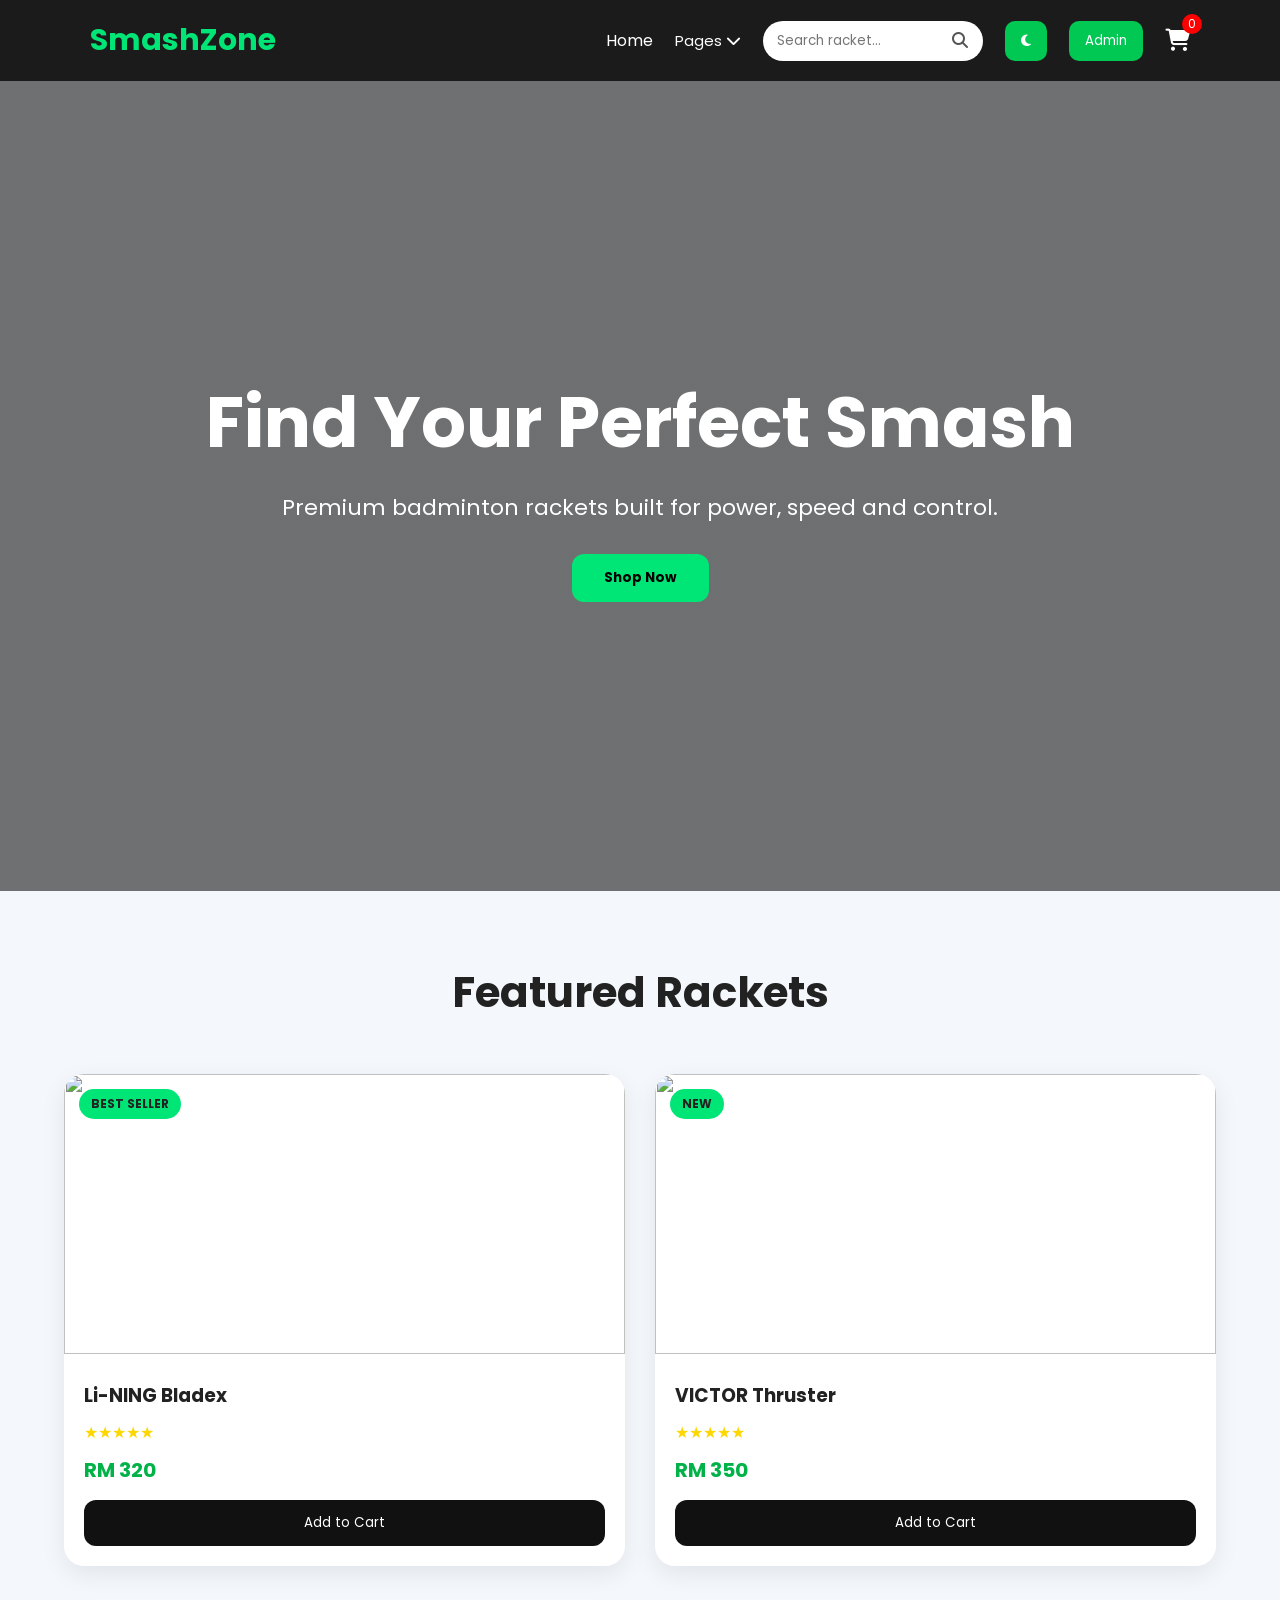
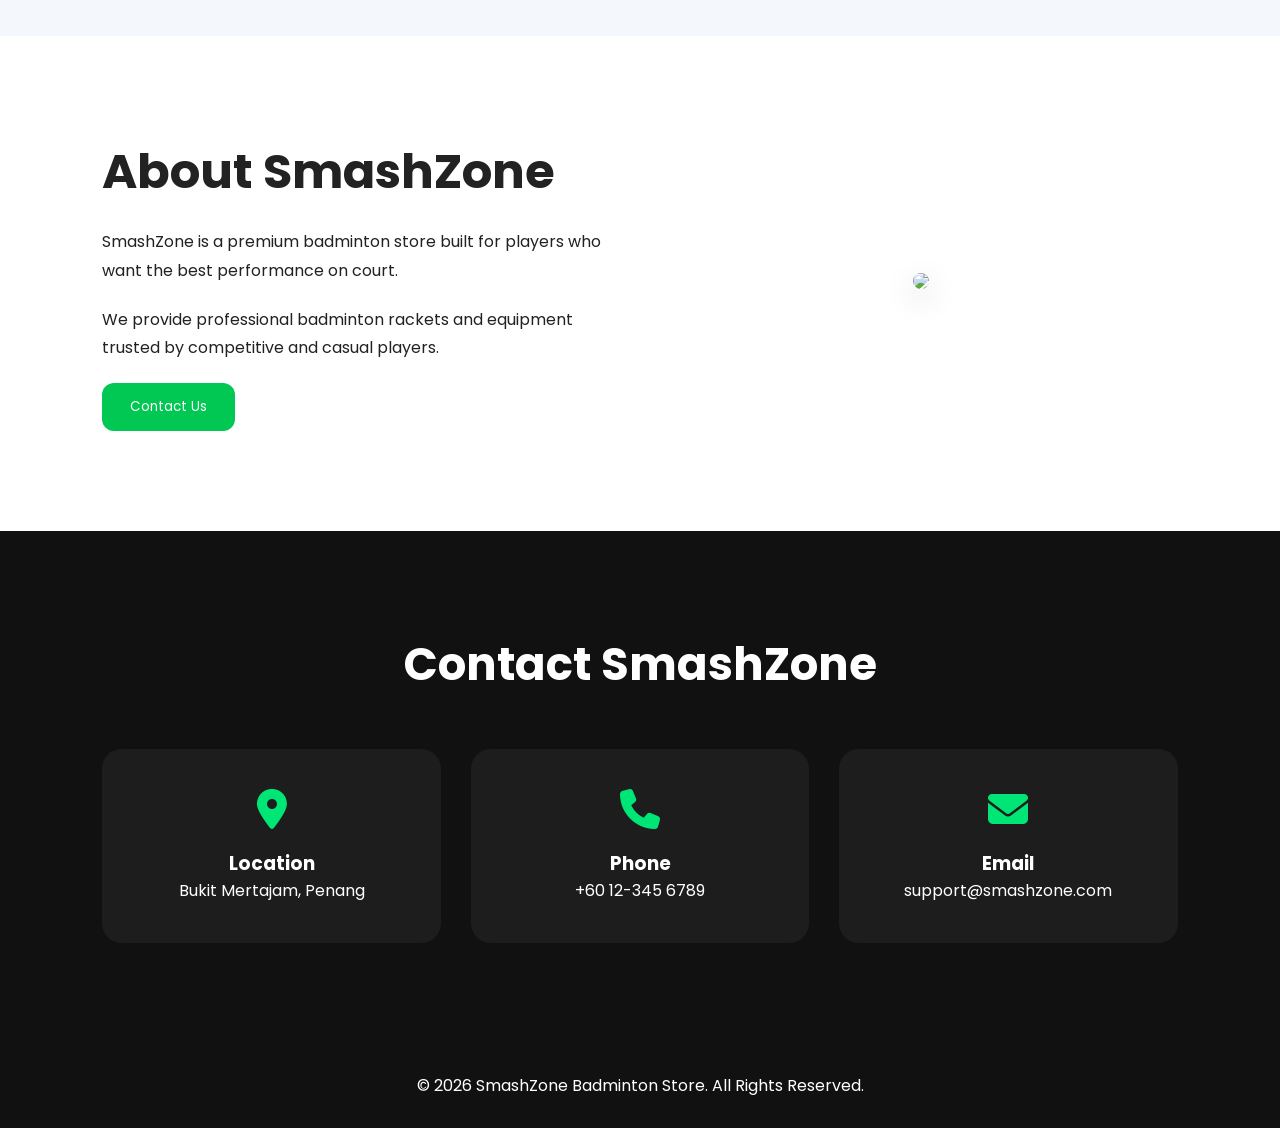
==== index.html @ 1cace9f4 "Add files via upload" ====
<!DOCTYPE html>
<html lang="en">

<head>
    <meta charset="UTF-8">
    <meta name="viewport" content="width=device-width, initial-scale=1.0">
    <title>SmashZone | Premium Badminton Store</title>

    <!-- FONT AWESOME -->
    <link rel="stylesheet"
        href="https://cdnjs.cloudflare.com/ajax/libs/font-awesome/6.5.1/css/all.min.css">

    <!-- GOOGLE FONT -->
    <link href="https://fonts.googleapis.com/css2?family=Poppins:wght@300;400;500;600;700&display=swap"
        rel="stylesheet">

    <style>

        *{
            margin:0;
            padding:0;
            box-sizing:border-box;
            font-family:"Poppins", sans-serif;
        }

        html{
            scroll-behavior:smooth;
        }

        body{
            background:#f4f7fb;
            color:#222;
        }

        /* NAVBAR */

        header{
            position:sticky;
            top:0;
            z-index:1000;

            display:flex;
            justify-content:space-between;
            align-items:center;

            padding:18px 7%;
            background:rgba(15,15,15,0.95);

            backdrop-filter:blur(10px);
        }

        .logo{
            font-size:30px;
            font-weight:700;
            color:#00e676;
        }

        nav{
            display:flex;
            align-items:center;
            gap:22px;
        }

        nav a{
            color:white;
            text-decoration:none;
            transition:0.3s;
        }

        nav a:hover{
            color:#00e676;
        }

        .nav-btn{
            background:#00c853;
            padding:10px 16px;
            border:none;
            border-radius:10px;
            color:white;
            cursor:pointer;
        }

        /* DROPDOWN */

        .dropdown{
            position:relative;
        }

        .dropbtn{
            background:transparent;
            border:none;
            color:white;
            cursor:pointer;
            font-size:15px;
        }

        .dropdown-content{

            position:absolute;
            top:35px;

            background:white;
            min-width:180px;

            border-radius:12px;

            overflow:hidden;

            opacity:0;
            visibility:hidden;

            transform:translateY(10px);

            transition:0.3s;

            box-shadow:0 8px 25px rgba(0,0,0,0.15);
        }

        .dropdown-content a{

            display:block;
            padding:14px 18px;

            color:#222;
            text-decoration:none;
        }

        .dropdown-content a:hover{
            background:#f3f3f3;
        }

        .dropdown:hover .dropdown-content{

            opacity:1;
            visibility:visible;

            transform:translateY(0);
        }

        /* SEARCH */

        .search-box{
            position:relative;
        }

        .search-box input{
            padding:10px 40px 10px 14px;
            border-radius:30px;
            border:none;
            outline:none;
            width:220px;
        }

        .search-box i{
            position:absolute;
            right:15px;
            top:11px;
            color:#555;
        }

        /* CART */

        .cart-icon{
            position:relative;
            color:white;
            font-size:22px;
            cursor:pointer;
        }

        .cart-count{
            position:absolute;
            top:-10px;
            right:-12px;

            width:20px;
            height:20px;

            background:red;
            border-radius:50%;

            display:flex;
            align-items:center;
            justify-content:center;

            font-size:12px;
        }

        /* HERO */

        .hero{

            min-height:90vh;

            background:
            linear-gradient(rgba(0,0,0,0.55),
            rgba(0,0,0,0.55)),
            url("images/lee-zii-jia-smash.jpg");

            background-size:cover;
            background-position:center;

            display:flex;
            justify-content:center;
            align-items:center;

            text-align:center;

            animation:zoomHero 12s infinite alternate ease-in-out;
        }

        @keyframes zoomHero{

            from{
                background-size:100%;
            }

            to{
                background-size:110%;
            }

        }

        .hero-content{
            color:white;
            padding:20px;
        }

        .hero h1{
            font-size:70px;
            margin-bottom:15px;
        }

        .hero p{
            font-size:22px;
            margin-bottom:30px;
        }

        .hero button{
            padding:14px 32px;
            border:none;
            border-radius:12px;
            background:#00e676;
            color:black;
            font-weight:700;
            cursor:pointer;
        }

        /* PRODUCTS */

        .container{
            width:90%;
            max-width:1300px;
            margin:auto;
            padding:70px 0;
        }

        .section-title{
            text-align:center;
            margin-bottom:50px;
            font-size:42px;
        }

        .product-grid{
            display:grid;
            grid-template-columns:repeat(auto-fit,minmax(270px,1fr));
            gap:30px;
        }

        .product-card{
            background:white;
            border-radius:20px;
            overflow:hidden;
            box-shadow:0 8px 25px rgba(0,0,0,0.08);
            transition:0.4s;
            position:relative;
        }

        .product-card:hover{
            transform:translateY(-10px);
        }

        .product-card img{
            width:100%;
            height:280px;
            object-fit:cover;
        }

        .product-info{
            padding:20px;
        }

        .price{
            color:#00b248;
            font-size:20px;
            font-weight:700;
            margin-top:10px;
        }

        .stars{
            color:gold;
            margin-top:10px;
        }

        .buy-btn{
            width:100%;
            border:none;
            padding:13px;
            border-radius:12px;
            background:#111;
            color:white;
            cursor:pointer;
            margin-top:15px;
        }

        .tag{
            position:absolute;
            top:15px;
            left:15px;

            background:#00e676;
            padding:6px 12px;
            border-radius:30px;

            font-size:12px;
            font-weight:bold;
        }

        /* ABOUT */

        .about-section{
            padding:100px 8%;
            background:white;
        }

        .about-container{
            display:flex;
            align-items:center;
            justify-content:space-between;
            gap:50px;
            flex-wrap:wrap;
        }

        .about-text{
            flex:1;
        }

        .about-text h2{
            font-size:48px;
            margin-bottom:20px;
        }

        .about-text p{
            margin-bottom:20px;
            line-height:1.8;
        }

        .about-text button{
            padding:14px 28px;
            border:none;
            border-radius:12px;
            background:#00c853;
            color:white;
            cursor:pointer;
        }

        .about-image{
            flex:1;
            text-align:center;
        }

        .about-image img{
            width:100%;
            max-width:500px;
            border-radius:25px;
            box-shadow:0 10px 30px rgba(0,0,0,0.2);
        }

        /* CONTACT */

        .contact-section{
            padding:100px 8%;
            background:#111;
            color:white;
            text-align:center;
        }

        .contact-section h2{
            font-size:45px;
            margin-bottom:50px;
        }

        .contact-container{
            display:grid;
            grid-template-columns:
            repeat(auto-fit,minmax(250px,1fr));
            gap:30px;
        }

        .contact-box{
            background:rgba(255,255,255,0.05);
            padding:40px 25px;
            border-radius:20px;
            transition:0.3s;
        }

        .contact-box:hover{
            transform:translateY(-10px);
        }

        .contact-box i{
            font-size:40px;
            margin-bottom:20px;
            color:#00e676;
        }

        /* CART */

        .cart-sidebar{
            position:fixed;
            top:0;
            right:-420px;

            width:400px;
            height:100vh;

            background:white;
            z-index:9999;

            transition:0.4s;
            padding:25px;
            overflow-y:auto;
        }

        .cart-sidebar.active{
            right:0;
        }

        .cart-header{
            display:flex;
            justify-content:space-between;
            align-items:center;
            margin-bottom:25px;
        }

        .cart-item{
            display:flex;
            justify-content:space-between;
            margin-bottom:18px;
        }

        .remove-btn{
            background:crimson;
            color:white;
            border:none;
            padding:7px 10px;
            border-radius:8px;
            cursor:pointer;
        }

        .checkout-btn{
            width:100%;
            margin-top:25px;
            padding:15px;

            border:none;
            border-radius:12px;

            background:#00c853;
            color:white;
        }

        /* LOGIN */

        .modal{
            position:fixed;
            inset:0;
            background:rgba(0,0,0,0.6);

            display:none;
            justify-content:center;
            align-items:center;
        }

        .modal-box{
            background:white;
            width:350px;
            padding:35px;
            border-radius:18px;
        }

        .modal-box input{
            width:100%;
            padding:12px;
            margin-bottom:18px;
        }

        .modal-box button{
            width:100%;
            padding:13px;
            background:#111;
            color:white;
            border:none;
        }

        /* FOOTER */

        footer{
            background:#111;
            color:white;
            text-align:center;
            padding:30px;
        }

        /* RESPONSIVE */

        @media(max-width:900px){

            .hero h1{
                font-size:45px;
            }

            nav{
                gap:12px;
            }

        }

        @media(max-width:700px){

            header{
                flex-direction:column;
                gap:15px;
            }

            nav{
                flex-wrap:wrap;
                justify-content:center;
            }

            .hero h1{
                font-size:36px;
            }

        }

    </style>

</head>

<body>

    <!-- NAVBAR -->

    <header>

        <div class="logo">SmashZone</div>

        <nav>

            <a href="#">Home</a>

            <div class="dropdown">

                <button class="dropbtn">
                    Pages
                    <i class="fa-solid fa-chevron-down"></i>
                </button>

                <div class="dropdown-content">

                    <a href="#products">Products</a>
                    <a href="#about">About</a>
                    <a href="#contact">Contact</a>

                </div>

            </div>

            <!-- SEARCH -->

            <div class="search-box">

                <input type="text"
                    placeholder="Search racket..."
                    id="searchInput">

                <i class="fa-solid fa-magnifying-glass"></i>

            </div>

            <!-- DARK MODE -->

            <button class="nav-btn"
                onclick="toggleDarkMode()">

                <i class="fa-solid fa-moon"></i>

            </button>

            <!-- ADMIN -->

            <button class="nav-btn"
                onclick="openLogin()">

                Admin

            </button>

            <!-- CART -->

            <div class="cart-icon"
                onclick="toggleCart()">

                <i class="fa-solid fa-cart-shopping"></i>

                <span class="cart-count"
                    id="cart-count">0</span>

            </div>

        </nav>

    </header>

    <!-- HERO -->

    <section class="hero">

        <div class="hero-content">

            <h1>Find Your Perfect Smash</h1>

            <p>
                Premium badminton rackets built for
                power, speed and control.
            </p>

            <button onclick="document.getElementById('products').scrollIntoView()">
                Shop Now
            </button>

        </div>

    </section>

    <!-- PRODUCTS -->

    <main class="container"
        id="products">

        <h2 class="section-title">
            Featured Rackets
        </h2>

        <div class="product-grid">

            <!-- PRODUCT -->

            <div class="product-card">

                <span class="tag">
                    BEST SELLER
                </span>

                <img src="images/lining-bladex.jpg">

                <div class="product-info">

                    <h3>Li-NING Bladex</h3>

                    <div class="stars">
                        ★★★★★
                    </div>

                    <p class="price">
                        RM 320
                    </p>

                    <button class="buy-btn"
                        onclick="addToCart('Li-NING Bladex',320)">

                        Add to Cart

                    </button>

                </div>

            </div>

            <!-- PRODUCT -->

            <div class="product-card">

                <span class="tag">
                    NEW
                </span>

                <img src="images/victor-thruster.jpg">

                <div class="product-info">

                    <h3>VICTOR Thruster</h3>

                    <div class="stars">
                        ★★★★★
                    </div>

                    <p class="price">
                        RM 350
                    </p>

                    <button class="buy-btn"
                        onclick="addToCart('VICTOR Thruster',350)">

                        Add to Cart

                    </button>

                </div>

            </div>

        </div>

    </main>

    <!-- ABOUT -->

    <section class="about-section"
        id="about">

        <div class="about-container">

            <div class="about-text">

                <h2>About SmashZone</h2>

                <p>
                    SmashZone is a premium badminton
                    store built for players who want
                    the best performance on court.
                </p>

                <p>
                    We provide professional badminton
                    rackets and equipment trusted by
                    competitive and casual players.
                </p>

                <button onclick="document.getElementById('contact').scrollIntoView()">
                    Contact Us
                </button>

            </div>

            <div class="about-image">

                <img src="images/about-badminton.jpg">

            </div>

        </div>

    </section>

    <!-- CONTACT -->

    <section class="contact-section"
        id="contact">

        <h2>Contact SmashZone</h2>

        <div class="contact-container">

            <div class="contact-box">

                <i class="fa-solid fa-location-dot"></i>

                <h3>Location</h3>

                <p>Bukit Mertajam, Penang</p>

            </div>

            <div class="contact-box">

                <i class="fa-solid fa-phone"></i>

                <h3>Phone</h3>

                <p>+60 12-345 6789</p>

            </div>

            <div class="contact-box">

                <i class="fa-solid fa-envelope"></i>

                <h3>Email</h3>

                <p>support@smashzone.com</p>

            </div>

        </div>

    </section>

    <!-- CART -->

    <div class="cart-sidebar"
        id="cartSidebar">

        <div class="cart-header">

            <h2>Your Cart</h2>

            <i class="fa-solid fa-xmark"
                style="cursor:pointer;font-size:25px"
                onclick="toggleCart()"></i>

        </div>

        <div id="cart-items"></div>

        <h3 style="margin-top:20px">

            Total: RM
            <span id="total">0</span>

        </h3>

        <button class="checkout-btn"
            onclick="checkout()">

            Proceed to Checkout

        </button>

    </div>

    <!-- LOGIN -->

    <div class="modal"
        id="loginModal">

        <div class="modal-box">

            <h2>Admin Login</h2>

            <input type="text"
                placeholder="Username"
                id="username">

            <input type="password"
                placeholder="Password"
                id="password">

            <button onclick="login()">
                Login
            </button>

        </div>

    </div>

    <!-- FOOTER -->

    <footer>

        <p>
            © 2026 SmashZone Badminton Store.
            All Rights Reserved.
        </p>

    </footer>

    <!-- JAVASCRIPT -->

    <script>

        // DARK MODE

        function toggleDarkMode(){

            document.body.classList.toggle("dark");

            if(document.body.classList.contains("dark")){

                document.body.style.background="#111";
                document.body.style.color="white";

            }
            else{

                document.body.style.background="#f4f7fb";
                document.body.style.color="#222";

            }

        }

        // CART

        let cart=
        JSON.parse(localStorage.getItem("cart")) || [];

        updateCart();

        function addToCart(product,price){

            cart.push({product,price});

            localStorage.setItem(
                "cart",
                JSON.stringify(cart)
            );

            updateCart();

            alert(product + " added to cart!");

        }

        function updateCart(){

            const cartItems=
            document.getElementById("cart-items");

            const totalText=
            document.getElementById("total");

            const cartCount=
            document.getElementById("cart-count");

            cartItems.innerHTML="";

            let total=0;

            cart.forEach((item,index)=>{

                total += item.price;

                cartItems.innerHTML += `

                    <div class="cart-item">

                        <div>

                            <h4>${item.product}</h4>

                            <p>RM ${item.price}</p>

                        </div>

                        <button class="remove-btn"
                            onclick="removeItem(${index})">

                            Remove

                        </button>

                    </div>

                `;

            });

            totalText.innerText=total;
            cartCount.innerText=cart.length;

        }

        function removeItem(index){

            cart.splice(index,1);

            localStorage.setItem(
                "cart",
                JSON.stringify(cart)
            );

            updateCart();

        }

        function toggleCart(){

            document.getElementById("cartSidebar")
            .classList.toggle("active");

        }

        // CHECKOUT

        function checkout(){

            if(cart.length===0){

                alert("Your cart is empty.");
                return;

            }

            alert(
                "Checkout successful! Thank you for shopping at SmashZone."
            );

            cart=[];

            localStorage.removeItem("cart");

            updateCart();

        }

        // LOGIN

        function openLogin(){

            document.getElementById("loginModal")
            .style.display="flex";

        }

        function login(){

            const username=
            document.getElementById("username").value;

            const password=
            document.getElementById("password").value;

            if(username==="admin"
            && password==="1234"){

                alert("Admin Login Successful!");

                document.getElementById("loginModal")
                .style.display="none";

            }
            else{

                alert("Wrong username or password.");

            }

        }

        // CLOSE MODAL

        window.onclick=function(event){

            const modal=
            document.getElementById("loginModal");

            if(event.target===modal){

                modal.style.display="none";

            }

        }

        // SEARCH

        document.getElementById("searchInput")
        .addEventListener("keyup",function(){

            const value=
            this.value.toLowerCase();

            const products=
            document.querySelectorAll(".product-card");

            products.forEach(product=>{

                const text=
                product.innerText.toLowerCase();

                if(text.includes(value)){

                    product.style.display="block";

                }
                else{

                    product.style.display="none";

                }

            });

        });

    </script>

</body>

</html>
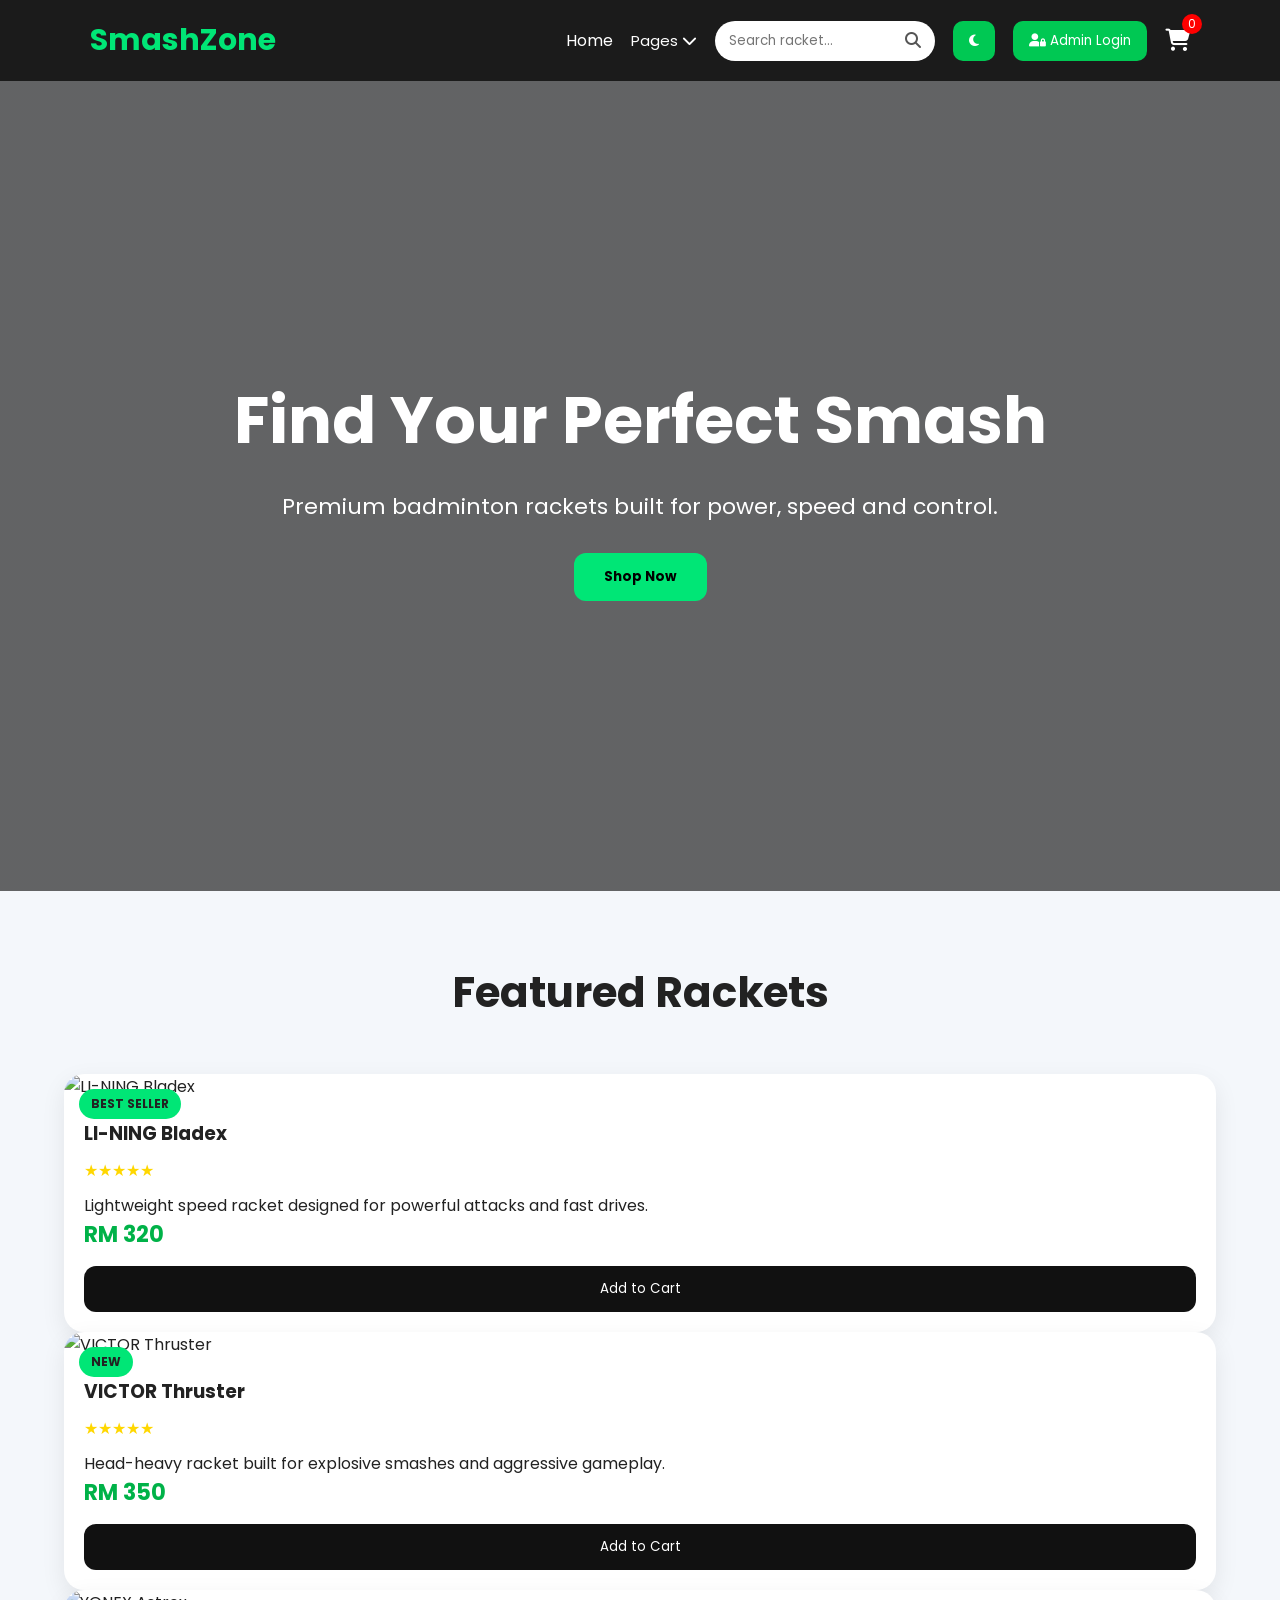
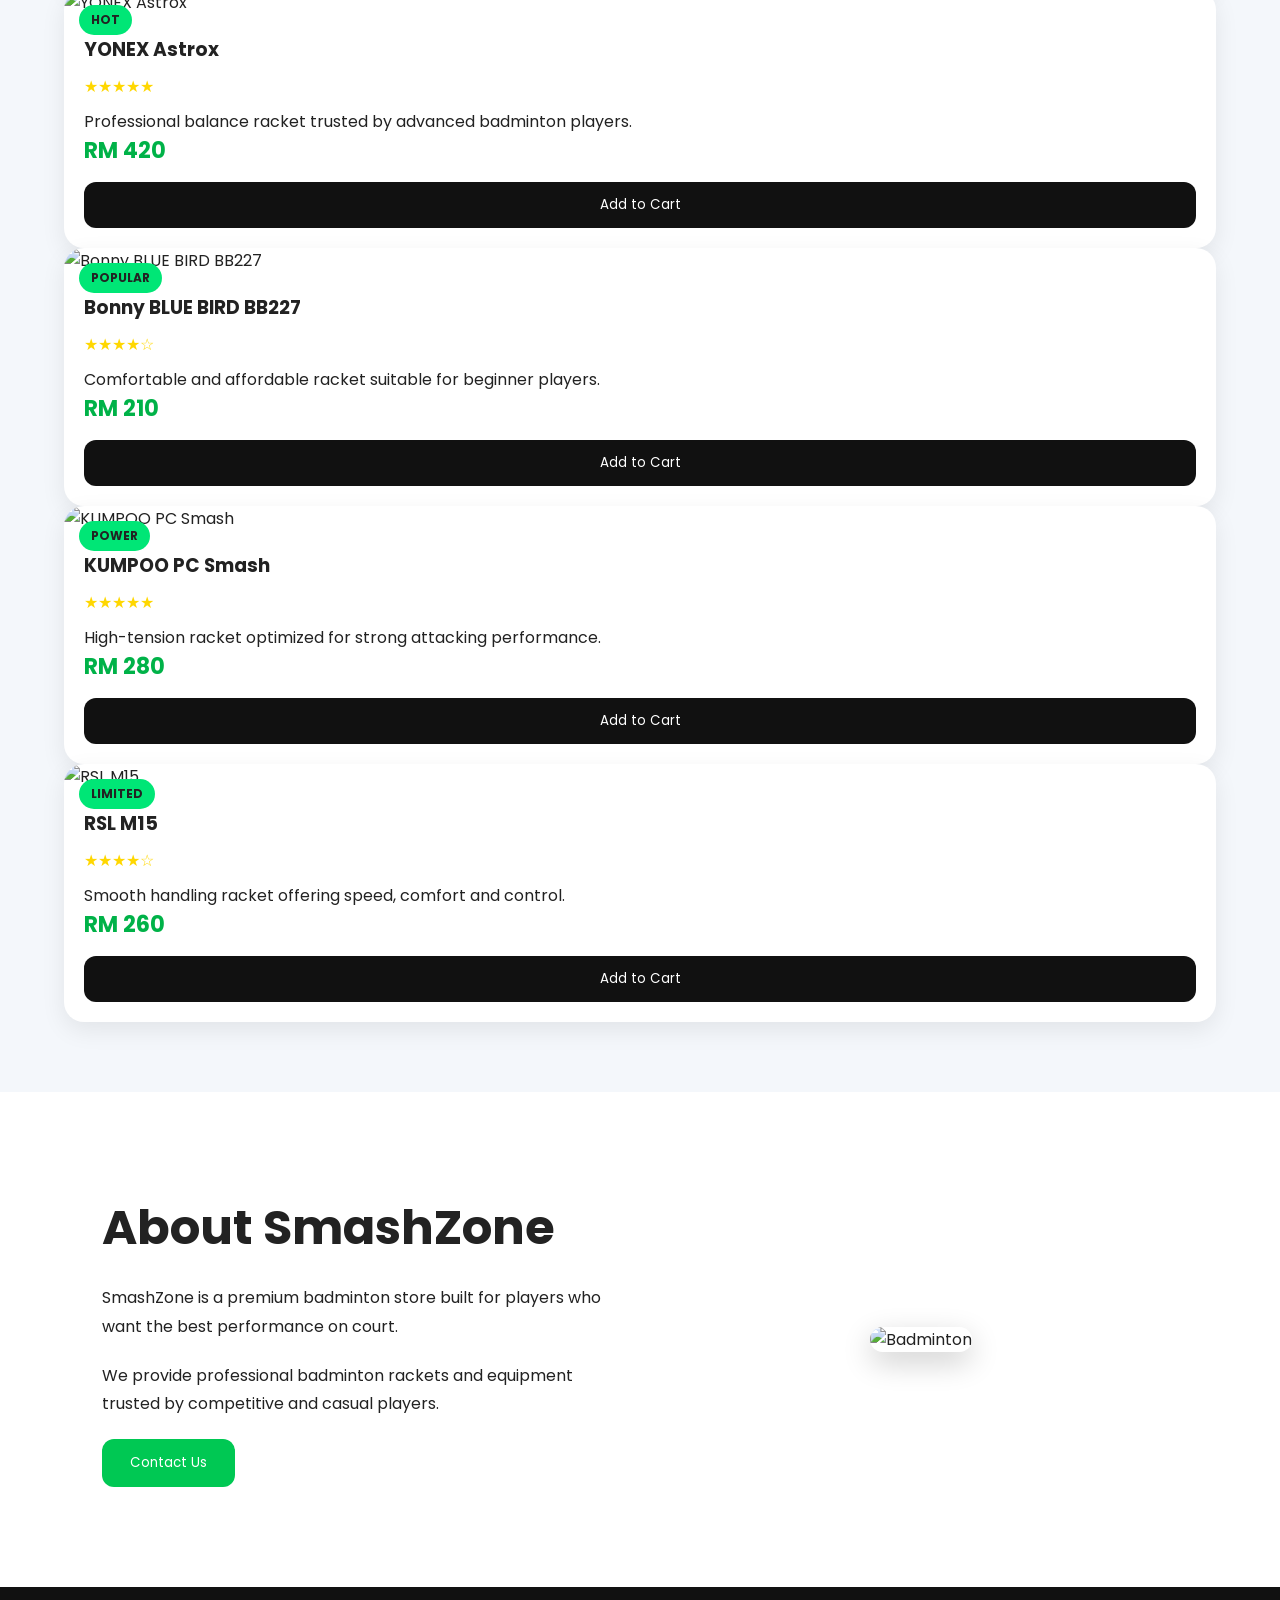
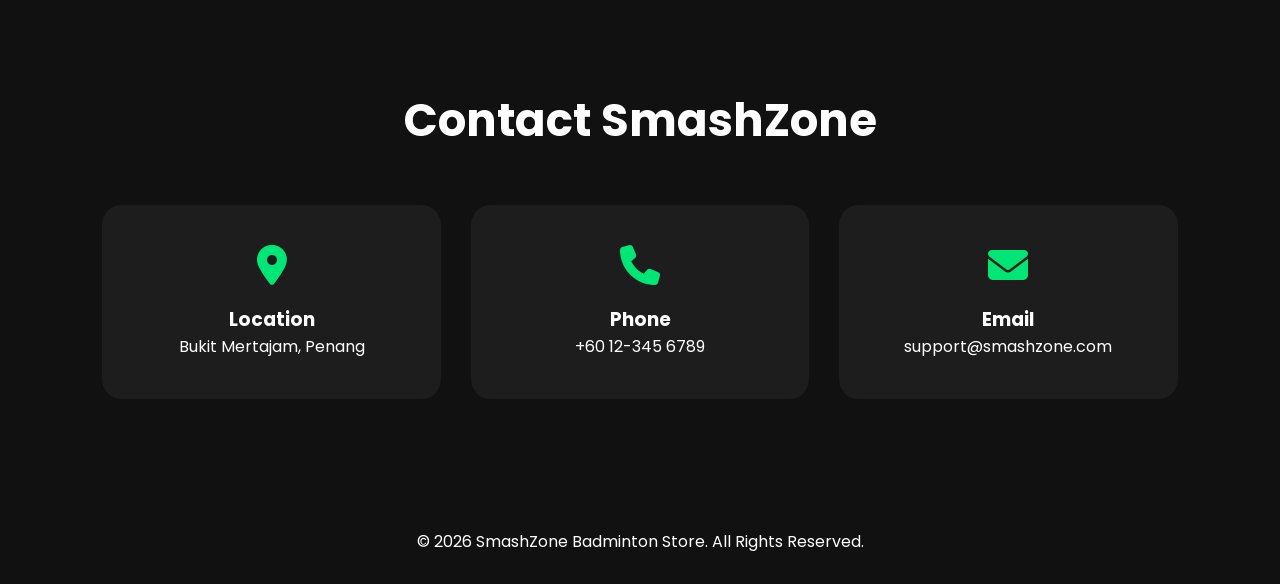
==== commit 89166f2f: "Add files via upload" ====
--- a/index.html
+++ b/index.html
@@ -1,18 +1,17 @@
 <!DOCTYPE html>
 <html lang="en">
-
 <head>
-    <meta charset="UTF-8">
-    <meta name="viewport" content="width=device-width, initial-scale=1.0">
+    <meta charset="UTF-8" />
+    <meta name="viewport" content="width=device-width, initial-scale=1.0" />
     <title>SmashZone | Premium Badminton Store</title>
 
     <!-- FONT AWESOME -->
     <link rel="stylesheet"
-        href="https://cdnjs.cloudflare.com/ajax/libs/font-awesome/6.5.1/css/all.min.css">
+        href="https://cdnjs.cloudflare.com/ajax/libs/font-awesome/6.5.1/css/all.min.css"/>
 
     <!-- GOOGLE FONT -->
     <link href="https://fonts.googleapis.com/css2?family=Poppins:wght@300;400;500;600;700&display=swap"
-        rel="stylesheet">
+        rel="stylesheet"/>
 
     <style>
 
@@ -20,7 +19,7 @@
             margin:0;
             padding:0;
             box-sizing:border-box;
-            font-family:"Poppins", sans-serif;
+            font-family:"Poppins",sans-serif;
         }
 
         html{
@@ -30,6 +29,12 @@
         body{
             background:#f4f7fb;
             color:#222;
+            transition:0.3s;
+        }
+
+        body.dark{
+            background:#111;
+            color:white;
         }
 
         /* NAVBAR */
@@ -44,8 +49,8 @@
             align-items:center;
 
             padding:18px 7%;
+
             background:rgba(15,15,15,0.95);
-
             backdrop-filter:blur(10px);
         }
 
@@ -58,7 +63,8 @@
         nav{
             display:flex;
             align-items:center;
-            gap:22px;
+            gap:18px;
+            flex-wrap:wrap;
         }
 
         nav a{
@@ -72,12 +78,38 @@
         }
 
         .nav-btn{
-            background:#00c853;
             padding:10px 16px;
             border:none;
             border-radius:10px;
-            color:white;
             cursor:pointer;
+            background:#00c853;
+            color:white;
+            transition:0.3s;
+        }
+
+        .nav-btn:hover{
+            transform:translateY(-2px);
+        }
+
+        /* SEARCH */
+
+        .search-box{
+            position:relative;
+        }
+
+        .search-box input{
+            width:220px;
+            padding:10px 40px 10px 14px;
+            border:none;
+            border-radius:30px;
+            outline:none;
+        }
+
+        .search-box i{
+            position:absolute;
+            right:14px;
+            top:11px;
+            color:#555;
         }
 
         /* DROPDOWN */
@@ -87,7 +119,7 @@
         }
 
         .dropbtn{
-            background:transparent;
+            background:none;
             border:none;
             color:white;
             cursor:pointer;
@@ -95,7 +127,6 @@
         }
 
         .dropdown-content{
-
             position:absolute;
             top:35px;
 
@@ -117,10 +148,8 @@
         }
 
         .dropdown-content a{
-
             display:block;
             padding:14px 18px;
-
             color:#222;
             text-decoration:none;
         }
@@ -130,32 +159,9 @@
         }
 
         .dropdown:hover .dropdown-content{
-
             opacity:1;
             visibility:visible;
-
             transform:translateY(0);
-        }
-
-        /* SEARCH */
-
-        .search-box{
-            position:relative;
-        }
-
-        .search-box input{
-            padding:10px 40px 10px 14px;
-            border-radius:30px;
-            border:none;
-            outline:none;
-            width:220px;
-        }
-
-        .search-box i{
-            position:absolute;
-            right:15px;
-            top:11px;
-            color:#555;
         }
 
         /* CART */
@@ -175,59 +181,46 @@
             width:20px;
             height:20px;
 
-            background:red;
             border-radius:50%;
-
-            display:flex;
-            align-items:center;
-            justify-content:center;
-
-            font-size:12px;
-        }
-
-        /* HERO */
-
-        .hero{
-
-            min-height:90vh;
-
-            background:
-            linear-gradient(rgba(0,0,0,0.55),
-            rgba(0,0,0,0.55)),
-            url("images/lee-zii-jia-smash.jpg");
-
-            background-size:cover;
-            background-position:center;
 
             display:flex;
             justify-content:center;
             align-items:center;
 
+            background:red;
+            color:white;
+
+            font-size:12px;
+        }
+
+        /* HERO */
+
+        .hero{
+            min-height:90vh;
+
+            background:
+            linear-gradient(rgba(0,0,0,0.6),
+            rgba(0,0,0,0.6)),
+            url("https://images.unsplash.com/photo-1626224583764-f87db24ac4ea?q=80&w=1600&auto=format&fit=crop");
+
+            background-size:cover;
+            background-position:center;
+
+            display:flex;
+            justify-content:center;
+            align-items:center;
+
             text-align:center;
-
-            animation:zoomHero 12s infinite alternate ease-in-out;
-        }
-
-        @keyframes zoomHero{
-
-            from{
-                background-size:100%;
-            }
-
-            to{
-                background-size:110%;
-            }
-
+            color:white;
         }
 
         .hero-content{
-            color:white;
             padding:20px;
         }
 
         .hero h1{
-            font-size:70px;
-            margin-bottom:15px;
+            font-size:65px;
+            margin-bottom:20px;
         }
 
         .hero p{
@@ -236,11 +229,13 @@
         }
 
         .hero button{
-            padding:14px 32px;
+            padding:14px 30px;
             border:none;
             border-radius:12px;
+
             background:#00e676;
             color:black;
+
             font-weight:700;
             cursor:pointer;
         }
@@ -256,8 +251,8 @@
 
         .section-title{
             text-align:center;
+            font-size:42px;
             margin-bottom:50px;
-            font-size:42px;
         }
 
         .product-grid{
@@ -270,8 +265,10 @@
             background:white;
             border-radius:20px;
             overflow:hidden;
+
             box-shadow:0 8px 25px rgba(0,0,0,0.08);
-            transition:0.4s;
+
+            transition:0.3s;
             position:relative;
         }
 
@@ -285,44 +282,52 @@
             object-fit:cover;
         }
 
-        .product-info{
-            padding:20px;
-        }
-
-        .price{
-            color:#00b248;
-            font-size:20px;
-            font-weight:700;
-            margin-top:10px;
-        }
-
-        .stars{
-            color:gold;
-            margin-top:10px;
-        }
-
-        .buy-btn{
-            width:100%;
-            border:none;
-            padding:13px;
-            border-radius:12px;
-            background:#111;
-            color:white;
-            cursor:pointer;
-            margin-top:15px;
-        }
-
         .tag{
             position:absolute;
             top:15px;
             left:15px;
 
             background:#00e676;
+
             padding:6px 12px;
             border-radius:30px;
 
             font-size:12px;
             font-weight:bold;
+        }
+
+        .product-info{
+            padding:20px;
+        }
+
+        .stars{
+            color:gold;
+            margin:10px 0;
+        }
+
+        .price{
+            color:#00b248;
+            font-size:22px;
+            font-weight:700;
+        }
+
+        .buy-btn{
+            width:100%;
+            margin-top:15px;
+
+            padding:13px;
+
+            border:none;
+            border-radius:12px;
+
+            background:#111;
+            color:white;
+
+            cursor:pointer;
+        }
+
+        .buy-btn:hover{
+            background:#00c853;
         }
 
         /* ABOUT */
@@ -335,7 +340,6 @@
         .about-container{
             display:flex;
             align-items:center;
-            justify-content:space-between;
             gap:50px;
             flex-wrap:wrap;
         }
@@ -350,16 +354,18 @@
         }
 
         .about-text p{
+            line-height:1.8;
             margin-bottom:20px;
-            line-height:1.8;
         }
 
         .about-text button{
             padding:14px 28px;
             border:none;
             border-radius:12px;
+
             background:#00c853;
             color:white;
+
             cursor:pointer;
         }
 
@@ -371,7 +377,9 @@
         .about-image img{
             width:100%;
             max-width:500px;
-            border-radius:25px;
+
+            border-radius:20px;
+
             box-shadow:0 10px 30px rgba(0,0,0,0.2);
         }
 
@@ -391,15 +399,16 @@
 
         .contact-container{
             display:grid;
-            grid-template-columns:
-            repeat(auto-fit,minmax(250px,1fr));
+            grid-template-columns:repeat(auto-fit,minmax(250px,1fr));
             gap:30px;
         }
 
         .contact-box{
             background:rgba(255,255,255,0.05);
+
             padding:40px 25px;
             border-radius:20px;
+
             transition:0.3s;
         }
 
@@ -413,7 +422,7 @@
             color:#00e676;
         }
 
-        /* CART */
+        /* CART SIDEBAR */
 
         .cart-sidebar{
             position:fixed;
@@ -424,10 +433,13 @@
             height:100vh;
 
             background:white;
+
+            padding:25px;
+
             z-index:9999;
 
             transition:0.4s;
-            padding:25px;
+
             overflow-y:auto;
         }
 
@@ -445,21 +457,27 @@
         .cart-item{
             display:flex;
             justify-content:space-between;
-            margin-bottom:18px;
+            align-items:center;
+
+            margin-bottom:20px;
         }
 
         .remove-btn{
             background:crimson;
             color:white;
+
             border:none;
+            border-radius:8px;
+
             padding:7px 10px;
-            border-radius:8px;
+
             cursor:pointer;
         }
 
         .checkout-btn{
             width:100%;
             margin-top:25px;
+
             padding:15px;
 
             border:none;
@@ -467,39 +485,65 @@
 
             background:#00c853;
             color:white;
-        }
-
-        /* LOGIN */
+
+            cursor:pointer;
+        }
+
+        /* LOGIN MODAL */
 
         .modal{
             position:fixed;
             inset:0;
+
             background:rgba(0,0,0,0.6);
 
             display:none;
             justify-content:center;
             align-items:center;
+
+            z-index:99999;
         }
 
         .modal-box{
+            width:360px;
+
             background:white;
-            width:350px;
+
             padding:35px;
             border-radius:18px;
+
+            text-align:center;
+        }
+
+        .modal-box h2{
+            margin-bottom:25px;
         }
 
         .modal-box input{
             width:100%;
             padding:12px;
             margin-bottom:18px;
+
+            border:1px solid #ccc;
+            border-radius:10px;
         }
 
         .modal-box button{
             width:100%;
             padding:13px;
+
+            border:none;
+            border-radius:10px;
+
             background:#111;
             color:white;
-            border:none;
+
+            cursor:pointer;
+        }
+
+        .close-modal{
+            margin-top:15px;
+            background:crimson !important;
         }
 
         /* FOOTER */
@@ -517,10 +561,6 @@
 
             .hero h1{
                 font-size:45px;
-            }
-
-            nav{
-                gap:12px;
             }
 
         }
@@ -532,13 +572,12 @@
                 gap:15px;
             }
 
-            nav{
-                flex-wrap:wrap;
-                justify-content:center;
-            }
-
             .hero h1{
                 font-size:36px;
+            }
+
+            .cart-sidebar{
+                width:100%;
             }
 
         }
@@ -597,12 +636,13 @@
 
             </button>
 
-            <!-- ADMIN -->
+            <!-- ADMIN LOGIN -->
 
             <button class="nav-btn"
                 onclick="openLogin()">
 
-                Admin
+                <i class="fa-solid fa-user-lock"></i>
+                Admin Login
 
             </button>
 
@@ -635,7 +675,7 @@
                 power, speed and control.
             </p>
 
-            <button onclick="document.getElementById('products').scrollIntoView()">
+            <button onclick="scrollToProducts()">
                 Shop Now
             </button>
 
@@ -643,86 +683,207 @@
 
     </section>
 
-    <!-- PRODUCTS -->
-
-    <main class="container"
-        id="products">
-
-        <h2 class="section-title">
-            Featured Rackets
-        </h2>
-
-        <div class="product-grid">
-
-            <!-- PRODUCT -->
-
-            <div class="product-card">
-
-                <span class="tag">
-                    BEST SELLER
-                </span>
-
-                <img src="images/lining-bladex.jpg">
-
-                <div class="product-info">
-
-                    <h3>Li-NING Bladex</h3>
-
-                    <div class="stars">
-                        ★★★★★
-                    </div>
-
-                    <p class="price">
-                        RM 320
-                    </p>
-
-                    <button class="buy-btn"
-                        onclick="addToCart('Li-NING Bladex',320)">
-
-                        Add to Cart
-
-                    </button>
-
-                </div>
-
-            </div>
-
-            <!-- PRODUCT -->
-
-            <div class="product-card">
-
-                <span class="tag">
-                    NEW
-                </span>
-
-                <img src="images/victor-thruster.jpg">
-
-                <div class="product-info">
-
-                    <h3>VICTOR Thruster</h3>
-
-                    <div class="stars">
-                        ★★★★★
-                    </div>
-
-                    <p class="price">
-                        RM 350
-                    </p>
-
-                    <button class="buy-btn"
-                        onclick="addToCart('VICTOR Thruster',350)">
-
-                        Add to Cart
-
-                    </button>
-
-                </div>
+<!-- PRODUCTS -->
+
+<main class="container" id="products">
+
+    <h2 class="section-title">
+        Featured Rackets
+    </h2>
+
+    <!-- HORIZONTAL PRODUCT SCROLL -->
+
+    <div class="product-slider">
+
+        <!-- PRODUCT 1 -->
+
+        <div class="product-card">
+
+            <span class="tag">BEST SELLER</span>
+
+            <img src="https://images.unsplash.com/photo-1613918431703-aa508a2f6b5c?q=80&w=1000&auto=format&fit=crop"
+                alt="LI-NING Bladex">
+
+            <div class="product-info">
+
+                <h3>LI-NING Bladex</h3>
+
+                <div class="stars">★★★★★</div>
+
+                <p class="description">
+                    Lightweight speed racket designed
+                    for powerful attacks and fast drives.
+                </p>
+
+                <p class="price">RM 320</p>
+
+                <button class="buy-btn"
+                    onclick="addToCart('LI-NING Bladex',320)">
+                    Add to Cart
+                </button>
 
             </div>
 
         </div>
 
-    </main>
+        <!-- PRODUCT 2 -->
+
+        <div class="product-card">
+
+            <span class="tag">NEW</span>
+
+            <img src="https://images.unsplash.com/photo-1626224583764-f87db24ac4ea?q=80&w=1000&auto=format&fit=crop"
+                alt="VICTOR Thruster">
+
+            <div class="product-info">
+
+                <h3>VICTOR Thruster</h3>
+
+                <div class="stars">★★★★★</div>
+
+                <p class="description">
+                    Head-heavy racket built for explosive
+                    smashes and aggressive gameplay.
+                </p>
+
+                <p class="price">RM 350</p>
+
+                <button class="buy-btn"
+                    onclick="addToCart('VICTOR Thruster',350)">
+                    Add to Cart
+                </button>
+
+            </div>
+
+        </div>
+
+        <!-- PRODUCT 3 -->
+
+        <div class="product-card">
+
+            <span class="tag">HOT</span>
+
+            <img src="https://images.unsplash.com/photo-1613918431702-29c6f4030f04?q=80&w=1000&auto=format&fit=crop"
+                alt="YONEX Astrox">
+
+            <div class="product-info">
+
+                <h3>YONEX Astrox</h3>
+
+                <div class="stars">★★★★★</div>
+
+                <p class="description">
+                    Professional balance racket trusted
+                    by advanced badminton players.
+                </p>
+
+                <p class="price">RM 420</p>
+
+                <button class="buy-btn"
+                    onclick="addToCart('YONEX Astrox',420)">
+                    Add to Cart
+                </button>
+
+            </div>
+
+        </div>
+
+        <!-- PRODUCT 4 -->
+
+        <div class="product-card">
+
+            <span class="tag">POPULAR</span>
+
+            <img src="https://images.unsplash.com/photo-1622279457486-62dcc4a431d6?q=80&w=1000&auto=format&fit=crop"
+                alt="Bonny BLUE BIRD BB227">
+
+            <div class="product-info">
+
+                <h3>Bonny BLUE BIRD BB227</h3>
+
+                <div class="stars">★★★★☆</div>
+
+                <p class="description">
+                    Comfortable and affordable racket
+                    suitable for beginner players.
+                </p>
+
+                <p class="price">RM 210</p>
+
+                <button class="buy-btn"
+                    onclick="addToCart('Bonny BLUE BIRD BB227',210)">
+                    Add to Cart
+                </button>
+
+            </div>
+
+        </div>
+
+        <!-- PRODUCT 5 -->
+
+        <div class="product-card">
+
+            <span class="tag">POWER</span>
+
+            <img src="https://images.unsplash.com/photo-1613918431692-08d44f5db1f6?q=80&w=1000&auto=format&fit=crop"
+                alt="KUMPOO PC Smash">
+
+            <div class="product-info">
+
+                <h3>KUMPOO PC Smash</h3>
+
+                <div class="stars">★★★★★</div>
+
+                <p class="description">
+                    High-tension racket optimized for
+                    strong attacking performance.
+                </p>
+
+                <p class="price">RM 280</p>
+
+                <button class="buy-btn"
+                    onclick="addToCart('KUMPOO PC Smash',280)">
+                    Add to Cart
+                </button>
+
+            </div>
+
+        </div>
+
+        <!-- PRODUCT 6 -->
+
+        <div class="product-card">
+
+            <span class="tag">LIMITED</span>
+
+            <img src="https://images.unsplash.com/photo-1613918431702-d3b2a644d5ec?q=80&w=1000&auto=format&fit=crop"
+                alt="RSL M15">
+
+            <div class="product-info">
+
+                <h3>RSL M15</h3>
+
+                <div class="stars">★★★★☆</div>
+
+                <p class="description">
+                    Smooth handling racket offering
+                    speed, comfort and control.
+                </p>
+
+                <p class="price">RM 260</p>
+
+                <button class="buy-btn"
+                    onclick="addToCart('RSL M15',260)">
+                    Add to Cart
+                </button>
+
+            </div>
+
+        </div>
+
+    </div>
+
+</main>
 
     <!-- ABOUT -->
 
@@ -747,7 +908,7 @@
                     competitive and casual players.
                 </p>
 
-                <button onclick="document.getElementById('contact').scrollIntoView()">
+                <button onclick="scrollToContact()">
                     Contact Us
                 </button>
 
@@ -755,7 +916,8 @@
 
             <div class="about-image">
 
-                <img src="images/about-badminton.jpg">
+                <img src="https://images.unsplash.com/photo-1544717305-2782549b5136?q=80&w=1200&auto=format&fit=crop"
+                    alt="Badminton">
 
             </div>
 
@@ -806,7 +968,7 @@
 
     </section>
 
-    <!-- CART -->
+    <!-- CART SIDEBAR -->
 
     <div class="cart-sidebar"
         id="cartSidebar">
@@ -824,10 +986,8 @@
         <div id="cart-items"></div>
 
         <h3 style="margin-top:20px">
-
             Total: RM
             <span id="total">0</span>
-
         </h3>
 
         <button class="checkout-btn"
@@ -839,7 +999,7 @@
 
     </div>
 
-    <!-- LOGIN -->
+    <!-- ADMIN LOGIN MODAL -->
 
     <div class="modal"
         id="loginModal">
@@ -849,15 +1009,22 @@
             <h2>Admin Login</h2>
 
             <input type="text"
-                placeholder="Username"
-                id="username">
+                id="username"
+                placeholder="Enter Username">
 
             <input type="password"
-                placeholder="Password"
-                id="password">
+                id="password"
+                placeholder="Enter Password">
 
             <button onclick="login()">
                 Login
+            </button>
+
+            <button class="close-modal"
+                onclick="closeLogin()">
+
+                Close
+
             </button>
 
         </div>
@@ -885,31 +1052,41 @@
 
             document.body.classList.toggle("dark");
 
-            if(document.body.classList.contains("dark")){
-
-                document.body.style.background="#111";
-                document.body.style.color="white";
-
-            }
-            else{
-
-                document.body.style.background="#f4f7fb";
-                document.body.style.color="#222";
-
-            }
+        }
+
+        // SCROLL FUNCTIONS
+
+        function scrollToProducts(){
+
+            document.getElementById("products")
+            .scrollIntoView({
+                behavior:"smooth"
+            });
+
+        }
+
+        function scrollToContact(){
+
+            document.getElementById("contact")
+            .scrollIntoView({
+                behavior:"smooth"
+            });
 
         }
 
         // CART
 
-        let cart=
+        let cart =
         JSON.parse(localStorage.getItem("cart")) || [];
 
         updateCart();
 
         function addToCart(product,price){
 
-            cart.push({product,price});
+            cart.push({
+                product,
+                price
+            });
 
             localStorage.setItem(
                 "cart",
@@ -924,18 +1101,18 @@
 
         function updateCart(){
 
-            const cartItems=
+            const cartItems =
             document.getElementById("cart-items");
 
-            const totalText=
+            const totalText =
             document.getElementById("total");
 
-            const cartCount=
+            const cartCount =
             document.getElementById("cart-count");
 
-            cartItems.innerHTML="";
-
-            let total=0;
+            cartItems.innerHTML = "";
+
+            let total = 0;
 
             cart.forEach((item,index)=>{
 
@@ -966,8 +1143,8 @@
 
             });
 
-            totalText.innerText=total;
-            cartCount.innerText=cart.length;
+            totalText.innerText = total;
+            cartCount.innerText = cart.length;
 
         }
 
@@ -995,7 +1172,7 @@
 
         function checkout(){
 
-            if(cart.length===0){
+            if(cart.length === 0){
 
                 alert("Your cart is empty.");
                 return;
@@ -1006,7 +1183,7 @@
                 "Checkout successful! Thank you for shopping at SmashZone."
             );
 
-            cart=[];
+            cart = [];
 
             localStorage.removeItem("cart");
 
@@ -1014,30 +1191,39 @@
 
         }
 
-        // LOGIN
+        // LOGIN SYSTEM
 
         function openLogin(){
 
             document.getElementById("loginModal")
-            .style.display="flex";
+            .style.display = "flex";
+
+        }
+
+        function closeLogin(){
+
+            document.getElementById("loginModal")
+            .style.display = "none";
 
         }
 
         function login(){
 
-            const username=
+            const username =
             document.getElementById("username").value;
 
-            const password=
+            const password =
             document.getElementById("password").value;
 
-            if(username==="admin"
-            && password==="1234"){
+            if(
+                username === "admin"
+                &&
+                password === "1234"
+            ){
 
                 alert("Admin Login Successful!");
 
-                document.getElementById("loginModal")
-                .style.display="none";
+                closeLogin();
 
             }
             else{
@@ -1048,45 +1234,45 @@
 
         }
 
-        // CLOSE MODAL
-
-        window.onclick=function(event){
-
-            const modal=
+        // CLOSE MODAL WHEN CLICK OUTSIDE
+
+        window.onclick = function(event){
+
+            const modal =
             document.getElementById("loginModal");
 
-            if(event.target===modal){
-
-                modal.style.display="none";
+            if(event.target === modal){
+
+                closeLogin();
 
             }
 
         }
 
-        // SEARCH
+        // SEARCH PRODUCT
 
         document.getElementById("searchInput")
         .addEventListener("keyup",function(){
 
-            const value=
+            const value =
             this.value.toLowerCase();
 
-            const products=
+            const products =
             document.querySelectorAll(".product-card");
 
             products.forEach(product=>{
 
-                const text=
+                const text =
                 product.innerText.toLowerCase();
 
                 if(text.includes(value)){
 
-                    product.style.display="block";
+                    product.style.display = "block";
 
                 }
                 else{
 
-                    product.style.display="none";
+                    product.style.display = "none";
 
                 }
 
@@ -1097,5 +1283,4 @@
     </script>
 
 </body>
-
 </html>
